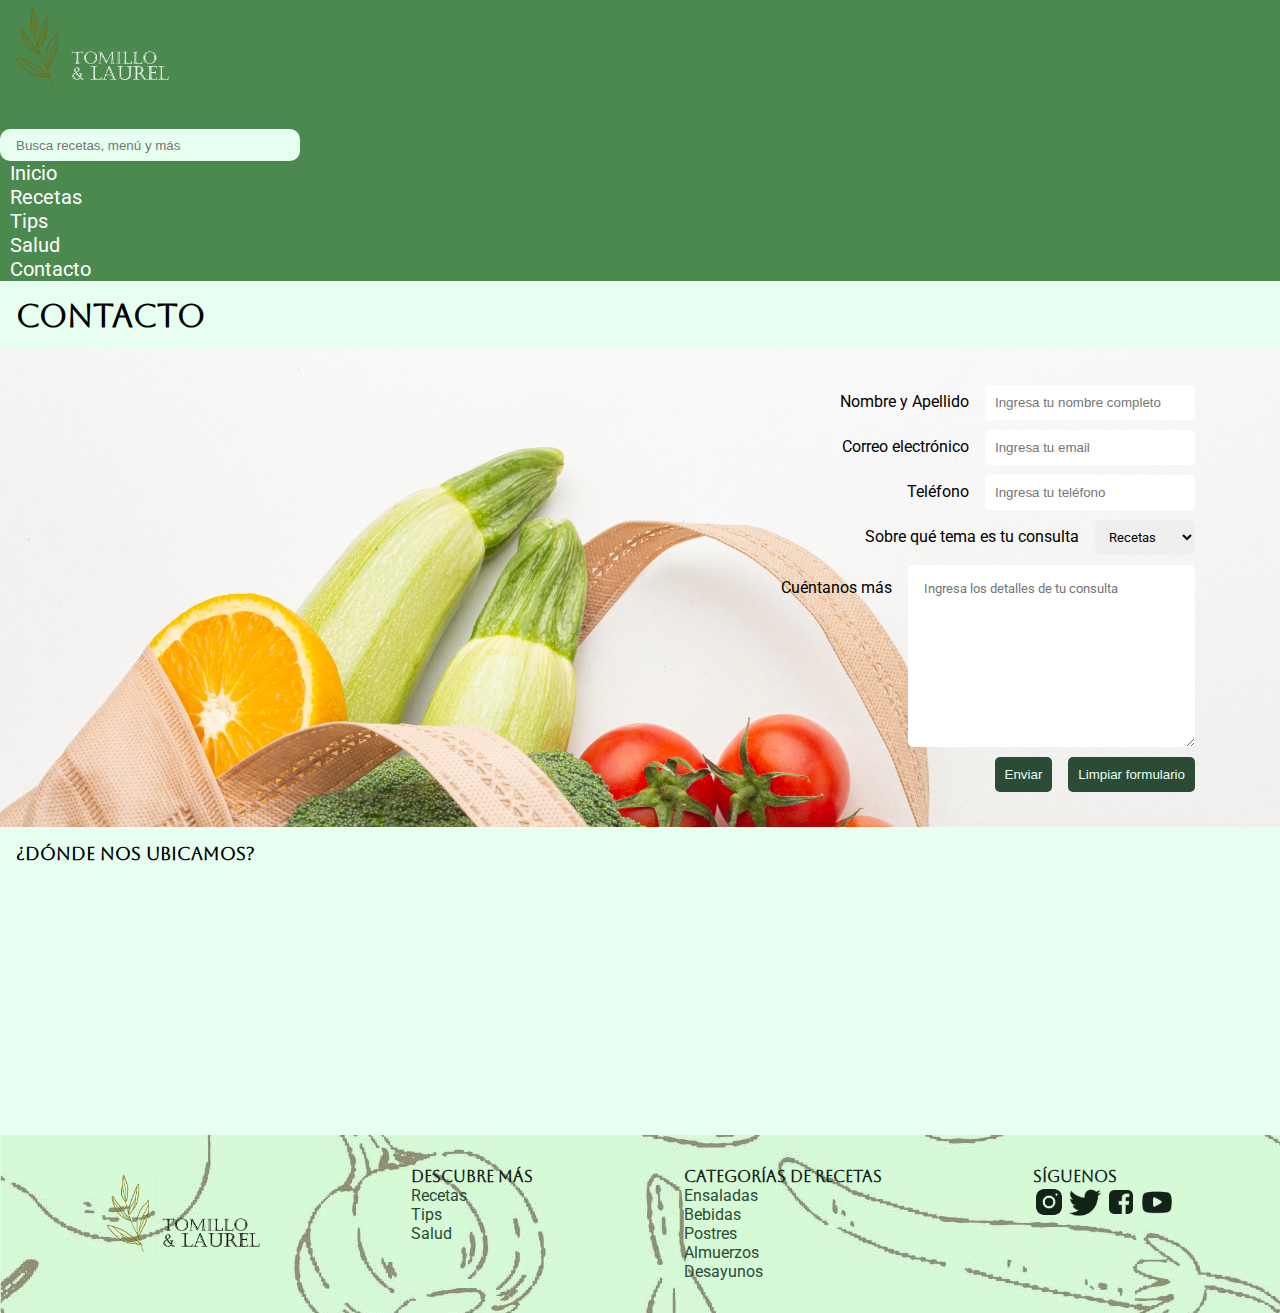
==== Pages/contacto.html @ 70fed716 "first commit" ====
<!DOCTYPE html>
<html lang="en">
<head>
    <meta charset="UTF-8">
    <meta http-equiv="X-UA-Compatible" content="IE=edge">
    <meta name="viewport" content="width=device-width, initial-scale=1.0">
    <title>Contacto</title>

    <link rel="preconnect" href="https://fonts.googleapis.com">
    <link rel="preconnect" href="https://fonts.gstatic.com" crossorigin>
    <link href="https://fonts.googleapis.com/css2?family=Aboreto&family=Roboto&display=swap" rel="stylesheet">

    <link href="https://cdn.jsdelivr.net/npm/bootstrap@5.3.0-alpha3/dist/css/bootstrap.min.css" rel="stylesheet" integrity="sha384-KK94CHFLLe+nY2dmCWGMq91rCGa5gtU4mk92HdvYe+M/SXH301p5ILy+dN9+nJOZ" crossorigin="anonymous">
    <link rel="stylesheet" href="../css/styles.css">
</head>
<body>
    <header  class="navbar navbar-expand-md">
        <div class="logo-principal">
            <img class="navbar-brand" src="../Images/logos/Logotomillo.png" alt="" height="100">
        </div>

        <button class="icono-nav navbar-toggler" type="button" data-bs-toggle="collapse" data-bs-target="#menu-collapse" aria-controls="navbarSupportedContent" aria-expanded="false" aria-label="Toggle navigation">
            <span class="navbar-toggler-icon"></span>
        </button>

    <nav class=" menu collapse navbar-collapse" id="menu-collapse">

<div class="row">
    <div class="busqueda col-lg-7">
        <input type="search" id="searchbar" placeholder="Busca recetas, menú y más">
    </div>
</div>

        <ul class="navbar-nav ms-auto">
            <li class="nav-item">
                <a href="../index.html">Inicio</a>
            </li>
            <li class="nav-item">
                <a href="../Pages/recetas.html">Recetas</a>
            </li>
            <li class="nav-item">
                <a href="../Pages/tips.html">Tips</a>
            </li>
            <li class="nav-item">
                <a href="../Pages/salud.html">Salud</a>
            </li>
            <li class="nav-item">
                <a href="../Pages/contacto.html">Contacto</a>
            </li>
        </ul>

    </nav>
</header>


<div>
    <h1 class="text-center">Contacto</h1>
</div>


    <section class="titulos">

        <form class="form-contacto">
            <div>
                <label for="nombre-apellido">Nombre y Apellido</label>
                <input type="text" id="nombre-apellido" placeholder="Ingresa tu nombre completo" required>
                
            </div>

            <div>
                <label for="email-correo">Correo electrónico</label>
                <input type="email" id="email-correo" placeholder="Ingresa tu email" required>
            </div>

            <div>
                <label for="telefono">Teléfono</label>
                <input type="tel" id="telefono" placeholder="Ingresa tu teléfono" required>
            </div>

            <div>
                <label for="seleccionar">Sobre qué tema es tu consulta</label>
                <select id="seleccionar" class="recetas-boton">
                    <option disabled>Seleccionar</option>
                    <option>Recetas</option>
                    <option>Tips</option>
                    <option>Salud</option>
                    <option>Otro</option>
                </select>
            </div>

            <div class="cuentanos">
                <label for="">Cuéntanos más</label>
                <textarea name="" id="" cols="30" rows="10" placeholder="Ingresa los detalles de tu consulta"></textarea>
            </div>

            <div class="boton">
                <input type="submit" value="Enviar">
                <input type="reset" value="Limpiar formulario">
            </div>

        </form>
    </section>

<section>
    <div class="mapa">
        <h2>
            ¿Dónde nos ubicamos?
        </h2>
        <iframe src="https://www.google.com/maps/embed?pb=!1m18!1m12!1m3!1d7953.973347266298!2d-74.07618390569463!3d4.596409675873892!2m3!1f0!2f0!3f0!3m2!1i1024!2i768!4f13.1!3m3!1m2!1s0x8e3f99a844cf79cb%3A0xa58d1864daa71331!2sLa%20Candelaria%2C%20Bogot%C3%A1!5e0!3m2!1ses!2sco!4v1682381291224!5m2!1ses!2sco" width="600" height="450" style="border:0;" allowfullscreen="" loading="lazy" referrerpolicy="no-referrer-when-downgrade"></iframe>
    </div>
</section>

    <footer class="footer">

        <div class="footer-container">
    
            <div class="footer-row">
    
                <div>
                    <img src="../Images/logos/Logotomillo1.png" alt="" height="100">
                </div>
    
                <div class="footer-menu">
                    <h4>Descubre más</h4>
                    <ul>
                        <li>
                            <a href="Pages/recetas.html">Recetas</a>
                        </li>
                        <li>
                            <a href="Pages/tips.html">Tips</a>
                        </li>
                        <li>
                            <a href="Pages/salud.html">Salud</a>
                        </li>
                    </ul>
                </div>
    
                <div class="footer-menu">
                    <h4>Categorías de recetas</h4>
                    <ul>
                        <li>
                            <a href="">Ensaladas</a>
                        </li>
                        <li>
                            <a href="">Bebidas</a>
                        </li>
                        <li>
                            <a href="">Postres</a>
                        </li>
                        <li>
                            <a href="">Almuerzos</a>
                        </li>
                        <li>
                            <a href="">Desayunos</a>
                        </li>
                    </ul>
                </div>
    
                <div class="footer-menu">
                    <h4>Síguenos</h4>
                    <div class="social-img">
                        <img src="../Images/logos/logo-instagram.png" alt="" height="32px">
                        <img src="../Images/logos/icono-twitter.png" alt="" height="32px">
                        <img src="../Images/logos/logo-facebook.png" alt="" height="32px">
                        <img src="../Images/logos/logo-youtube.png" alt="" height="32px">
                    </div>
                </div>
    
            </div>
        
        </div>
    </footer>

    <script src="https://cdn.jsdelivr.net/npm/bootstrap@5.3.0-alpha3/dist/js/bootstrap.bundle.min.js" integrity="sha384-ENjdO4Dr2bkBIFxQpeoTz1HIcje39Wm4jDKdf19U8gI4ddQ3GYNS7NTKfAdVQSZe" crossorigin="anonymous"></script> 

</body>
</html>
---- css/styles.css ----
*{
    margin: 0;
    padding: 0;
}

html{
    background-color: #E7FFF0;
    font-family: 'Roboto', sans-serif;
    width: 100%;
}

header{
    background-color: #4C894E;
    font-size: 20px;
    font-weight: 310000;
    font-family: 'Roboto', sans-serif;
    margin: auto;
}

header ul{
    margin-right: 1rem;
}

.logo-principal{
    min-width: 200px;
    margin-left: 1rem;
}

#searchbar{
    width: 300px;
    background-color: #E7FFF0;
    border-style: none;
    border-radius: 10px;
    height: 32px;
    padding-left: 16px;
    position: relative;
    align-items: center;
}

.search{
    font-size: 15px;
}

.icono-nav{
    border-style: none;
    margin-left: 1rem;
}

h1{
    font-family: 'Aboreto', cursive;
    padding: 16px;
}

a{
    color: rgb(255, 255, 255);
}
ul{
    list-style: none;
}

a{
    text-decoration: none;
}

.menu li{
    margin-left: 10px;
}

img{
    max-width: 100%;
}

video{
    max-width: 100%;
}

main{
    display: flex;
    align-items: center;
    flex-direction: row;
    width: 100vw;
    flex-wrap: wrap;
    justify-content: center;
}

.cards-inicio{
    width: 200px;
    height: 300px;
    background-color: #2B4B37;
    color: rgb(255, 255, 255);
    border-radius: 2px;
    margin: 16px;
    margin-top: 50px;
    box-shadow: 2px 2px 3px rgb(190, 188, 188);
}

.cards-inicio img{
    height: 250px;
    width: 300px;
    overflow: hidden;
}

.card-image{
    height: 250px;
}

.cards-inicio p{
    height: 50px;
    width: 200px;
    padding-top: 10px;
    padding-left: 8px;
}

footer{
    background-image: url("/Images/ilustracion-comida.jpg");
    padding: 32px 32px 32px;
    margin-top: 30px;
    background-image: url(../Images/ilustracion-comida.jpg);
}

h4{
    font-family: 'Aboreto', cursive;
    color: #14231a;
    font-weight: bolder;
}

.footer-menu a{
    font-family: 'Roboto', sans-serif;
    color: #2B4B37;
    padding-top: 40px;

}

.footer-row{
    display: flex;
    flex-wrap: wrap;
    justify-content: space-around;
}

.footer-social{
    padding-right: 32px;
}

.card-principal img{
    border-radius: 10px;
    box-shadow: 2px 2px 3px rgb(190, 188, 188);
    margin: 16px;
}

.textos{
    font-size: small;
    padding-left: 16px;
    padding-right: 16px;
}

.cards{
    display: flex;
}

h2{
    font-family: 'Aboreto', cursive;
    font-size: large;
    padding-left: 16px;
    padding-top: 16px;
    margin-bottom: 5px;
}

.cards-secundarias{
    width: 300px;
    margin: 10px;
}

.cards-secundarias img{
    border-radius: 10px;
    max-height: 200px;
}

.cards-container{
    display: flex;
    flex-wrap: nowrap;
    justify-content: center;
    margin-top: 50px
}

.form-contacto div{
    padding: 5px;
    display: flex;
    justify-content: flex-end;
    margin-right: 50px;
    align-items: baseline;
}

.form-contacto input{
    border-radius: 5px;
    border-style: none;
    height: 35px;
    padding-left: 10px;
    width: 200px;
    margin-left: 16px;
}

.boton input{
    width: fit-content;
    padding: 10px;
    height: fit-content;
    background-color: #2B4B37;
    color: #E7FFF0;
}

.img-contacto{
    height: 50px;
    min-width: 1000px;
}

.recetas-boton{
    border-style: none;
    height: 35px;
    width: 100px;
    border-radius: 5px;
    font-family: 'Roboto', sans-serif;
    padding-left: 10px;
    margin-left: 16px;
}

.cuentanos textarea{
    border-style: none;
    font-family: 'Roboto', sans-serif;
    padding: 16px;
    border-radius: 5px;
    margin-left: 16px;
}

form{
    padding: 30px;
    background-image: url(../Images/bolsa-verduras.jpg);
    background-size: 2000px;
    background-repeat: no-repeat
}

.mapa iframe{
    border-radius: 10px;
    margin: 16px;
    height: 200px;
    width: 1000px;

}

.cards-tips{
    background-color: #2B4B37;
    display: flex;
    
}

.card-tip{
    color: #ffffff;
    width: 200px;
    height: 300px;
    color: rgb(255, 255, 255);
    border-radius: 2px;
    margin: 16px;
    margin-top: 50px;
    background-color: #4C894E;
¿}

.card-tip p{
    height: 50px;
    width: 200px;
    padding-top: 10px;
    padding-left: 8px;
}

.cards-recetas1{
    justify-content: center;
}

.textos-slider{
    background-color: #14231aa8;
    text-shadow: #14231a;
    border-radius: 5px;
    padding: 5px;
}

.carousel2{
    width: 90%;
    margin: 0% auto;
}

.carousel2 img{
    border-radius: 5px;
}

.carousel-item{
    height: 400px;
}
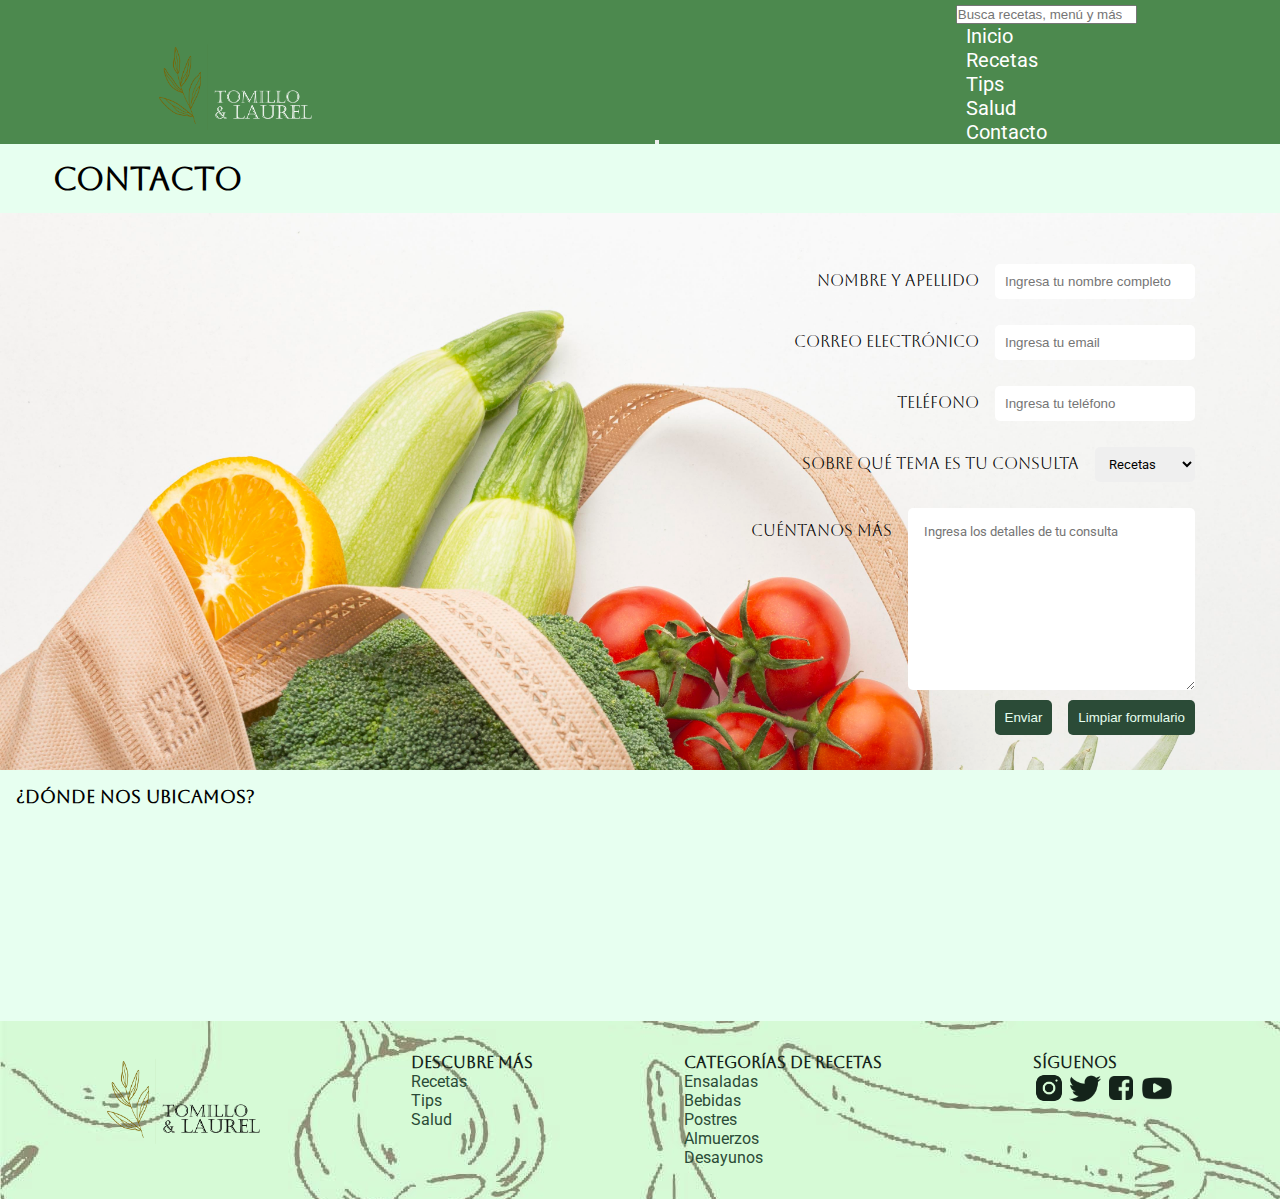
==== commit 4a9411d6: "3pre entrega1" ====
--- a/Pages/contacto.html
+++ b/Pages/contacto.html
@@ -12,11 +12,17 @@
 
     <link href="https://cdn.jsdelivr.net/npm/bootstrap@5.3.0-alpha3/dist/css/bootstrap.min.css" rel="stylesheet" integrity="sha384-KK94CHFLLe+nY2dmCWGMq91rCGa5gtU4mk92HdvYe+M/SXH301p5ILy+dN9+nJOZ" crossorigin="anonymous">
     <link rel="stylesheet" href="../css/styles.css">
+
+    <link rel="icon" href="../Images/logos/logo mini.ico">
+
+    <meta name="description" content="En esta seccion encuentras la informacion de contacto asi como nuestra ubicacion">
+    <meta name="keywords" content="formulario, contacto, nombre, ubicacion, telefono, redes sociales, ayuda">
+    <title>Contacto | Tomillo y Laurel</title>
 </head>
 <body>
     <header  class="navbar navbar-expand-md">
         <div class="logo-principal">
-            <img class="navbar-brand" src="../Images/logos/Logotomillo.png" alt="" height="100">
+            <img class="navbar-brand" src="../Images/logos/Logotomillo.png" alt="Logo principal" height="100">
         </div>
 
         <button class="icono-nav navbar-toggler" type="button" data-bs-toggle="collapse" data-bs-target="#menu-collapse" aria-controls="navbarSupportedContent" aria-expanded="false" aria-label="Toggle navigation">
@@ -58,26 +64,26 @@
 </div>
 
 
-    <section class="titulos">
+    <section id="formulario">
 
         <form class="form-contacto">
-            <div>
+            <div class="textos-form">
                 <label for="nombre-apellido">Nombre y Apellido</label>
                 <input type="text" id="nombre-apellido" placeholder="Ingresa tu nombre completo" required>
                 
             </div>
 
-            <div>
+            <div class="textos-form">
                 <label for="email-correo">Correo electrónico</label>
                 <input type="email" id="email-correo" placeholder="Ingresa tu email" required>
             </div>
 
-            <div>
+            <div class="textos-form">
                 <label for="telefono">Teléfono</label>
                 <input type="tel" id="telefono" placeholder="Ingresa tu teléfono" required>
             </div>
 
-            <div>
+            <div class="textos-form">
                 <label for="seleccionar">Sobre qué tema es tu consulta</label>
                 <select id="seleccionar" class="recetas-boton">
                     <option disabled>Seleccionar</option>
@@ -88,7 +94,7 @@
                 </select>
             </div>
 
-            <div class="cuentanos">
+            <div class="cuentanos textos-form">
                 <label for="">Cuéntanos más</label>
                 <textarea name="" id="" cols="30" rows="10" placeholder="Ingresa los detalles de tu consulta"></textarea>
             </div>
@@ -102,7 +108,7 @@
     </section>
 
 <section>
-    <div class="mapa">
+    <div class="mapa text-center">
         <h2>
             ¿Dónde nos ubicamos?
         </h2>
@@ -117,7 +123,7 @@
             <div class="footer-row">
     
                 <div>
-                    <img src="../Images/logos/Logotomillo1.png" alt="" height="100">
+                    <img src="../Images/logos/Logotomillo1.png" alt="Logo principal" height="100">
                 </div>
     
                 <div class="footer-menu">
@@ -159,10 +165,10 @@
                 <div class="footer-menu">
                     <h4>Síguenos</h4>
                     <div class="social-img">
-                        <img src="../Images/logos/logo-instagram.png" alt="" height="32px">
-                        <img src="../Images/logos/icono-twitter.png" alt="" height="32px">
-                        <img src="../Images/logos/logo-facebook.png" alt="" height="32px">
-                        <img src="../Images/logos/logo-youtube.png" alt="" height="32px">
+                        <img src="../Images/logos/logo-instagram.png" alt="Logo instagram" height="32px">
+                        <img src="../Images/logos/icono-twitter.png" alt="Logo twitter" height="32px">
+                        <img src="../Images/logos/logo-facebook.png" alt="Logo facebook" height="32px">
+                        <img src="../Images/logos/logo-youtube.png" alt="Logo youtube" height="32px">
                     </div>
                 </div>
     
--- a/css/styles.css
+++ b/css/styles.css
@@ -1,296 +1,432 @@
-*{
-    margin: 0;
-    padding: 0;
-}
-
-html{
-    background-color: #E7FFF0;
-    font-family: 'Roboto', sans-serif;
-    width: 100%;
-}
-
-header{
-    background-color: #4C894E;
-    font-size: 20px;
-    font-weight: 310000;
-    font-family: 'Roboto', sans-serif;
-    margin: auto;
-}
-
-header ul{
-    margin-right: 1rem;
-}
-
-.logo-principal{
-    min-width: 200px;
-    margin-left: 1rem;
-}
-
-#searchbar{
-    width: 300px;
-    background-color: #E7FFF0;
-    border-style: none;
-    border-radius: 10px;
-    height: 32px;
-    padding-left: 16px;
-    position: relative;
-    align-items: center;
-}
-
-.search{
-    font-size: 15px;
-}
-
-.icono-nav{
-    border-style: none;
-    margin-left: 1rem;
-}
-
-h1{
-    font-family: 'Aboreto', cursive;
-    padding: 16px;
-}
-
-a{
-    color: rgb(255, 255, 255);
-}
-ul{
-    list-style: none;
-}
-
-a{
-    text-decoration: none;
-}
-
-.menu li{
-    margin-left: 10px;
-}
-
-img{
-    max-width: 100%;
-}
-
-video{
-    max-width: 100%;
-}
-
-main{
-    display: flex;
-    align-items: center;
-    flex-direction: row;
-    width: 100vw;
-    flex-wrap: wrap;
-    justify-content: center;
-}
-
-.cards-inicio{
-    width: 200px;
-    height: 300px;
-    background-color: #2B4B37;
-    color: rgb(255, 255, 255);
-    border-radius: 2px;
-    margin: 16px;
-    margin-top: 50px;
-    box-shadow: 2px 2px 3px rgb(190, 188, 188);
-}
-
-.cards-inicio img{
-    height: 250px;
-    width: 300px;
-    overflow: hidden;
-}
-
-.card-image{
-    height: 250px;
-}
-
-.cards-inicio p{
-    height: 50px;
-    width: 200px;
-    padding-top: 10px;
-    padding-left: 8px;
-}
-
-footer{
-    background-image: url("/Images/ilustracion-comida.jpg");
-    padding: 32px 32px 32px;
-    margin-top: 30px;
-    background-image: url(../Images/ilustracion-comida.jpg);
-}
-
-h4{
-    font-family: 'Aboreto', cursive;
-    color: #14231a;
-    font-weight: bolder;
-}
-
-.footer-menu a{
-    font-family: 'Roboto', sans-serif;
-    color: #2B4B37;
-    padding-top: 40px;
-
-}
-
-.footer-row{
-    display: flex;
-    flex-wrap: wrap;
-    justify-content: space-around;
-}
-
-.footer-social{
-    padding-right: 32px;
-}
-
-.card-principal img{
-    border-radius: 10px;
-    box-shadow: 2px 2px 3px rgb(190, 188, 188);
-    margin: 16px;
-}
-
-.textos{
-    font-size: small;
-    padding-left: 16px;
-    padding-right: 16px;
-}
-
-.cards{
-    display: flex;
-}
-
-h2{
-    font-family: 'Aboreto', cursive;
-    font-size: large;
-    padding-left: 16px;
-    padding-top: 16px;
-    margin-bottom: 5px;
-}
-
-.cards-secundarias{
-    width: 300px;
-    margin: 10px;
-}
-
-.cards-secundarias img{
-    border-radius: 10px;
-    max-height: 200px;
-}
-
-.cards-container{
-    display: flex;
-    flex-wrap: nowrap;
-    justify-content: center;
-    margin-top: 50px
-}
-
-.form-contacto div{
-    padding: 5px;
-    display: flex;
-    justify-content: flex-end;
-    margin-right: 50px;
-    align-items: baseline;
-}
-
-.form-contacto input{
-    border-radius: 5px;
-    border-style: none;
-    height: 35px;
-    padding-left: 10px;
-    width: 200px;
-    margin-left: 16px;
-}
-
-.boton input{
-    width: fit-content;
-    padding: 10px;
-    height: fit-content;
-    background-color: #2B4B37;
-    color: #E7FFF0;
-}
-
-.img-contacto{
-    height: 50px;
-    min-width: 1000px;
-}
-
-.recetas-boton{
-    border-style: none;
-    height: 35px;
-    width: 100px;
-    border-radius: 5px;
-    font-family: 'Roboto', sans-serif;
-    padding-left: 10px;
-    margin-left: 16px;
-}
-
-.cuentanos textarea{
-    border-style: none;
-    font-family: 'Roboto', sans-serif;
-    padding: 16px;
-    border-radius: 5px;
-    margin-left: 16px;
-}
-
-form{
-    padding: 30px;
-    background-image: url(../Images/bolsa-verduras.jpg);
-    background-size: 2000px;
-    background-repeat: no-repeat
-}
-
-.mapa iframe{
-    border-radius: 10px;
-    margin: 16px;
-    height: 200px;
-    width: 1000px;
-
-}
-
-.cards-tips{
-    background-color: #2B4B37;
-    display: flex;
-    
-}
-
-.card-tip{
-    color: #ffffff;
-    width: 200px;
-    height: 300px;
-    color: rgb(255, 255, 255);
-    border-radius: 2px;
-    margin: 16px;
-    margin-top: 50px;
-    background-color: #4C894E;
-¿}
-
-.card-tip p{
-    height: 50px;
-    width: 200px;
-    padding-top: 10px;
-    padding-left: 8px;
-}
-
-.cards-recetas1{
-    justify-content: center;
-}
-
-.textos-slider{
-    background-color: #14231aa8;
-    text-shadow: #14231a;
-    border-radius: 5px;
-    padding: 5px;
-}
-
-.carousel2{
-    width: 90%;
-    margin: 0% auto;
-}
-
-.carousel2 img{
-    border-radius: 5px;
-}
-
-.carousel-item{
-    height: 400px;
-}
-
-
+.cards-recetas1 {
+  justify-content: center;
+}
+
+#recetas-seccion {
+  background-color: #14231a;
+  padding-top: 1rem;
+  margin-bottom: 1rem;
+  display: flex;
+}
+#recetas-seccion .cards-recetas {
+  width: 200px;
+  height: 300px;
+  background-color: #E7FFF0;
+  border-radius: 10px;
+  margin: 16px;
+  margin-top: 1vh;
+  box-shadow: 2px 2px 3px rgb(45, 63, 46);
+}
+#recetas-seccion .cards-recetas img {
+  height: 250px;
+  width: 300px;
+  overflow: hidden;
+}
+#recetas-seccion .cards-recetas p {
+  padding-left: 8px;
+  color: #14231a;
+  height: 50px;
+  width: 200px;
+  padding-top: 10px;
+  text-align: center;
+}
+
+.card-principal-recetas {
+  margin: 0 auto;
+}
+.card-principal-recetas img {
+  border-radius: 10px;
+  box-shadow: 2px 2px 3px rgb(190, 188, 188);
+}
+
+.card-tips img {
+  border-radius: 10px;
+  box-shadow: 2px 2px 3px rgb(190, 188, 188);
+}
+
+#cards-container-tips {
+  padding-top: 1rem;
+  margin-bottom: 1rem;
+  display: flex;
+}
+#cards-container-tips .card-tip {
+  flex-direction: row;
+  background-color: rgba(43, 75, 55, 0.7803921569);
+  width: 250px;
+  height: 300px;
+  border-radius: 2px;
+  margin: 16px;
+  margin-top: 1vh;
+  box-shadow: 2px 2px 3px rgba(45, 63, 46, 0.364);
+  border-radius: 10px;
+  justify-content: center;
+}
+#cards-container-tips .card-tip img {
+  height: 250px;
+  width: 100%;
+  overflow: hidden;
+  border-radius: 5px;
+  position: relative;
+}
+#cards-container-tips .card-tip p {
+  color: #E7FFF0;
+  height: 50px;
+  width: 200px;
+  padding-top: 10px;
+  text-align: center;
+}
+
+#cards-container-salud img {
+  border-radius: 5px;
+}
+
+.mapa iframe {
+  border-radius: 10px;
+  height: 200px;
+  width: 90%;
+}
+
+#formulario .textos-form {
+  font-family: "Aboreto", cursive;
+  margin-left: 2rem;
+  margin-top: 1rem;
+}
+#formulario .form-contacto div {
+  padding: 5px;
+  display: flex;
+  justify-content: flex-end;
+  margin-right: 50px;
+  align-items: baseline;
+}
+#formulario .form-contacto input {
+  border-radius: 5px;
+  border-style: none;
+  height: 35px;
+  padding-left: 10px;
+  width: 200px;
+  margin-left: 16px;
+}
+#formulario .cuentanos textarea {
+  border-style: none;
+  font-family: "Roboto", sans-serif;
+  padding: 16px;
+  border-radius: 5px;
+  margin-left: 16px;
+}
+#formulario .boton input {
+  width: fit-content;
+  padding: 10px;
+  height: fit-content;
+  background-color: #2B4B37;
+  color: #E7FFF0;
+}
+
+form {
+  padding: 30px;
+  background-image: url(../Images/bolsa-verduras.jpg);
+  background-size: 2000px;
+  background-repeat: no-repeat;
+}
+
+* {
+  margin: 0;
+  padding: 0;
+  box-sizing: border-box;
+  max-width: 100%;
+}
+
+html {
+  font-family: "Roboto", sans-serif;
+  min-width: 100%;
+}
+
+body {
+  background-color: #E7FFF0;
+}
+
+header {
+  background-color: #4C894E;
+  font-size: 20px;
+  font-weight: 310000;
+  font-family: "Roboto", sans-serif;
+  gap: 10px;
+  display: flex;
+  flex-direction: row;
+  align-items: end;
+  justify-content: space-around;
+}
+header .logo-principal {
+  min-width: 200px;
+  margin-left: 1rem;
+}
+header .icono-n {
+  border-style: none;
+  margin-left: 1rem;
+}
+header .menu li {
+  margin-left: 10px;
+}
+header #search-box {
+  top: 50%;
+  left: 50%;
+  transform: translate(-50%, 50%);
+  background: #E7FFF0;
+  height: 40px;
+  border-radius: 40px;
+  padding: 10px;
+  display: flex;
+  justify-content: center;
+  align-items: center;
+}
+header #search-box .search-button {
+  color: #E7FFF0;
+  float: right;
+  width: 40px;
+  height: 40px;
+  border-radius: 50%;
+  background: #2B4B37;
+  transition: 0.4s;
+  border-style: none;
+  display: flex;
+  justify-content: center;
+  align-items: center;
+}
+header #search-box .search-button img {
+  height: 24px;
+}
+header #search-box .search-input {
+  border: none;
+  background: none;
+  outline: none;
+  float: left;
+  padding: 0;
+  color: #E7FFF0;
+  font-size: 16px;
+  transition: 0.4s;
+  line-height: 40px;
+  width: 0px;
+}
+header #search-box:hover > .search-input {
+  width: 240px;
+}
+header #search-box:hover > .search-button {
+  background: #E7FFF0;
+}
+@media screen and (max-width: 620px) {
+  header .search-box:hover > .search-input {
+    width: 150px;
+    padding: 0 6px;
+  }
+}
+
+h1 {
+  font-family: "Aboreto", cursive;
+  padding: 16px;
+  width: 14ch;
+  animation: typing 2s steps(22), blink 0.5s step-end infinite alternate;
+  overflow: hidden;
+  font-size: 2em;
+  text-align: center;
+  justify-content: center;
+}
+
+@keyframes typing {
+  from {
+    width: 0;
+  }
+}
+hr {
+  color: #4C894E;
+}
+
+a {
+  color: rgb(255, 255, 255);
+  text-decoration: none;
+}
+
+ul {
+  list-style: none;
+}
+
+img {
+  max-width: 100%;
+}
+
+video {
+  max-width: 100%;
+}
+
+main {
+  display: flex;
+  align-items: center;
+  flex-direction: row;
+  width: 100vw;
+  flex-wrap: wrap;
+  justify-content: center;
+}
+
+.cards-inicio {
+  position: relative;
+  width: 200px;
+  height: 250px;
+  margin: 20px;
+}
+.cards-inicio .face {
+  position: absolute;
+  width: 100%;
+  height: 100%;
+  backface-visibility: hidden;
+  border-radius: 10px;
+  overflow: hidden;
+  transition: 0.5s;
+}
+.cards-inicio .front {
+  transform: perspective(600px) rotateY(0deg);
+  box-shadow: 0 3px 5px #2B4B37;
+}
+.cards-inicio .front img {
+  position: absolute;
+  width: 100%;
+  height: 100%;
+  object-fit: cover;
+}
+.cards-inicio .front p {
+  position: absolute;
+  bottom: 0;
+  width: 100%;
+  height: 45px;
+  line-height: 45px;
+  color: #fff;
+  background: rgba(0, 0, 0, 0.4);
+  text-align: center;
+}
+.cards-inicio .back {
+  transform: perspective(600px) rotateY(180deg);
+  background-color: #2B4B37;
+  padding: 15px;
+  color: #f3f3f3;
+  display: flex;
+  flex-direction: column;
+  justify-content: space-between;
+  text-align: center;
+  box-shadow: 0 5px 10px #000;
+}
+.cards-inicio .back p {
+  letter-spacing: 1px;
+  font-size: 14px;
+}
+.cards-inicio:hover .front {
+  transform: perspective(600px) rotateY(180deg);
+}
+.cards-inicio:hover .back {
+  transform: perspective(600px) rotateY(360deg);
+}
+
+.card-image {
+  height: 250px;
+}
+
+footer {
+  background-image: url("/Images/ilustracion-comida.jpg");
+  padding: 32px 32px 32px;
+  margin-top: 5px;
+  background-image: url(../Images/ilustracion-comida.jpg);
+}
+footer .footer-menu a {
+  font-family: "Roboto", sans-serif;
+  color: #2B4B37;
+  padding-top: 40px;
+}
+footer .footer-row {
+  display: flex;
+  flex-wrap: wrap;
+  justify-content: space-around;
+}
+footer .footer-social {
+  padding-right: 32px;
+}
+
+h4 {
+  font-family: "Aboreto", cursive;
+  color: #14231a;
+  font-weight: bolder;
+}
+
+.card-principal img {
+  border-radius: 10px;
+  box-shadow: 2px 2px 3px rgb(190, 188, 188);
+}
+
+.textos {
+  font-size: small;
+  padding-left: 16px;
+  padding-right: 16px;
+}
+
+.cards {
+  display: flex;
+}
+
+h2 {
+  font-family: "Aboreto", cursive;
+  font-size: large;
+  padding-left: 16px;
+  padding-top: 16px;
+  margin-bottom: 5px;
+}
+
+.titulos {
+  padding-left: 30px;
+  font-size: large;
+}
+
+.cards-secundarias {
+  width: 300px;
+  margin: 10px;
+}
+.cards-secundarias img {
+  border-radius: 10px;
+  max-height: 200px;
+}
+
+.cards-container {
+  display: flex;
+  flex-wrap: nowrap;
+  justify-content: center;
+  margin-top: 50px;
+}
+
+.img-contacto {
+  height: 50px;
+  min-width: 1000px;
+}
+
+.recetas-boton {
+  border-style: none;
+  height: 35px;
+  width: 100px;
+  border-radius: 5px;
+  font-family: "Roboto", sans-serif;
+  padding-left: 10px;
+  margin-left: 16px;
+}
+
+.textos-slider {
+  background-color: rgba(20, 35, 26, 0.6588235294);
+  text-shadow: #14231a;
+  border-radius: 5px;
+  padding: 5px;
+}
+
+.carousel2 {
+  width: 90%;
+  margin: 0% auto;
+}
+.carousel2 img {
+  border-radius: 5px;
+}
+.carousel2 .carousel-item {
+  height: 400px;
+}
+
+/*# sourceMappingURL=styles.css.map */
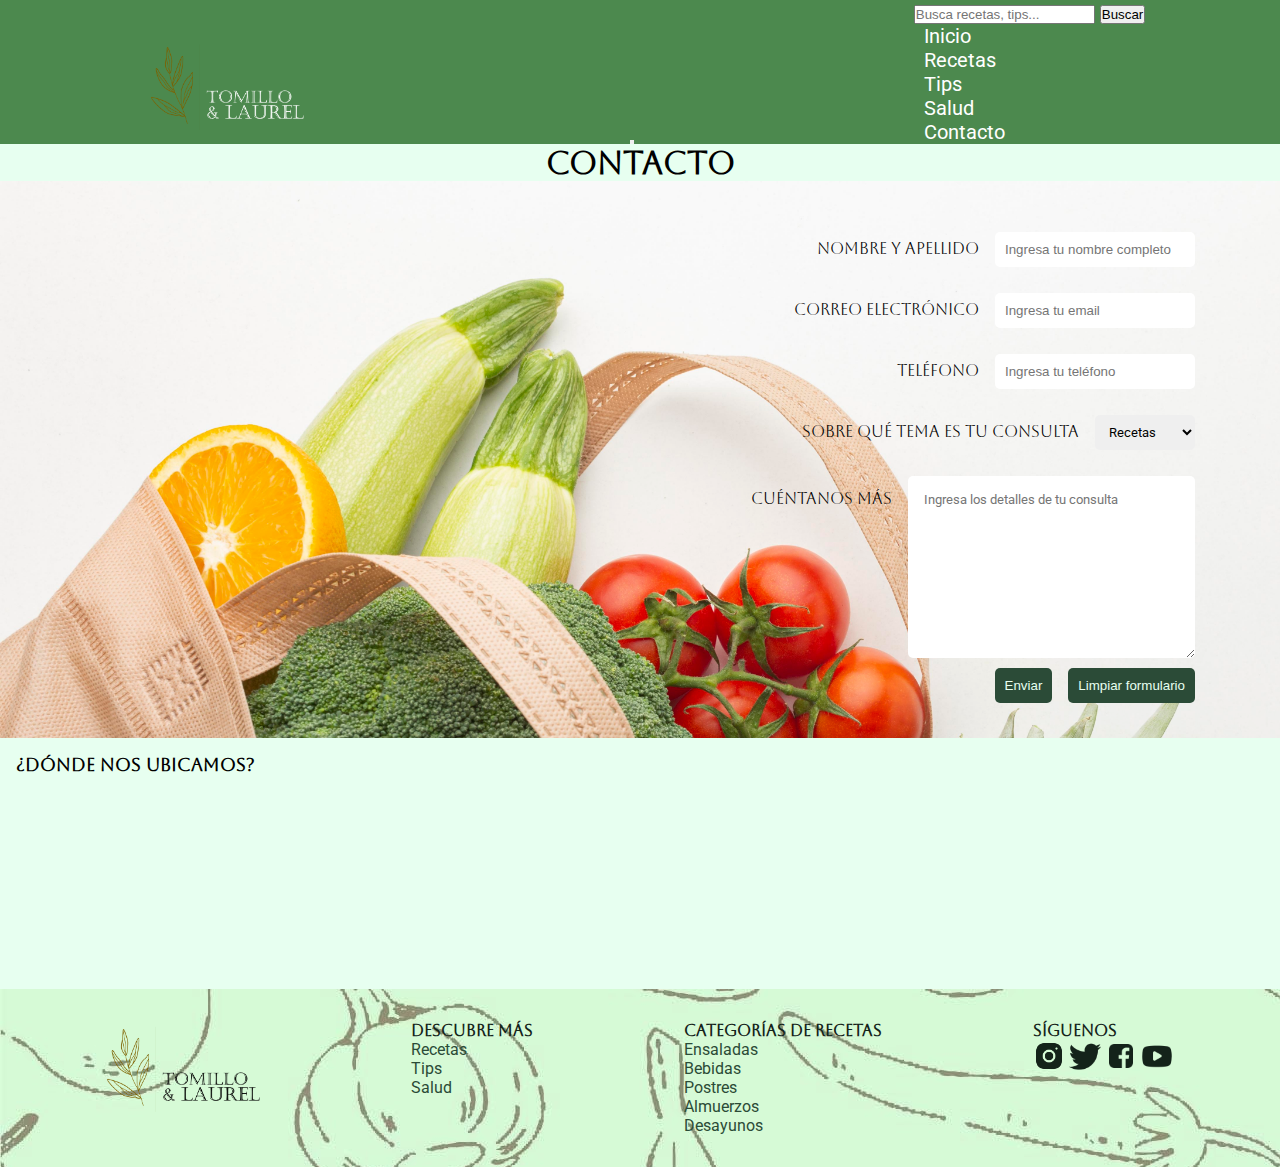
==== commit dd888382: "Arreglando detalles" ====
--- a/Pages/contacto.html
+++ b/Pages/contacto.html
@@ -31,10 +31,15 @@
 
     <nav class=" menu collapse navbar-collapse" id="menu-collapse">
 
-<div class="row">
-    <div class="busqueda col-lg-7">
-        <input type="search" id="searchbar" placeholder="Busca recetas, menú y más">
-    </div>
+<div id="busqueda-bar">
+    <nav class="navbar bg-body-tertiary">
+        <div class="container-fluid">
+            <div class="d-flex" role="search">
+            <input class="form-control me-2" placeholder="Busca recetas, tips...">
+            <button class="btn btn-outline-success" type="submit">Buscar</button>
+            </div>
+        </div>
+    </nav>
 </div>
 
         <ul class="navbar-nav ms-auto">
--- a/css/styles.css
+++ b/css/styles.css
@@ -221,9 +221,7 @@
 
 h1 {
   font-family: "Aboreto", cursive;
-  padding: 16px;
-  width: 14ch;
-  animation: typing 2s steps(22), blink 0.5s step-end infinite alternate;
+  animation: typing 2s steps(22), blink 0.5s step-start infinite alternate;
   overflow: hidden;
   font-size: 2em;
   text-align: center;
@@ -231,8 +229,8 @@
 }
 
 @keyframes typing {
-  from {
-    width: 0;
+  100% {
+    left: 100%;
   }
 }
 hr {
